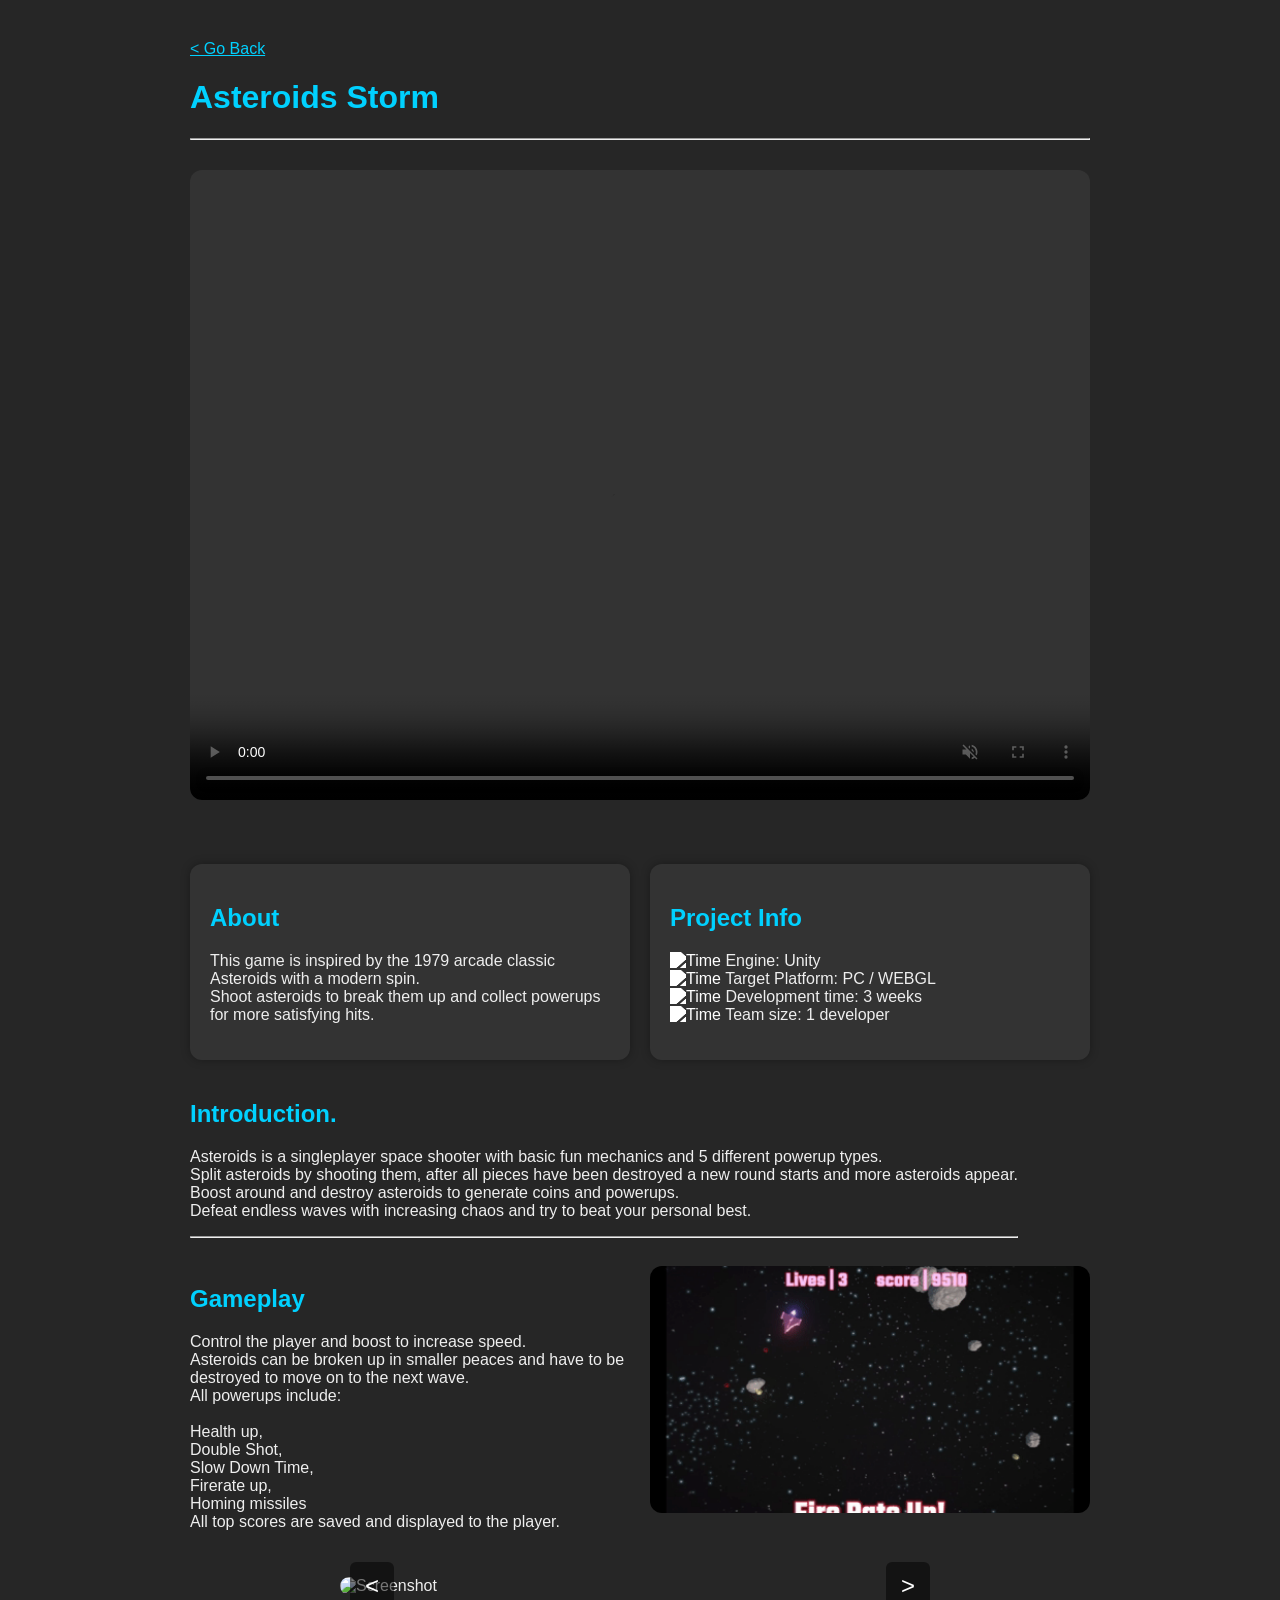
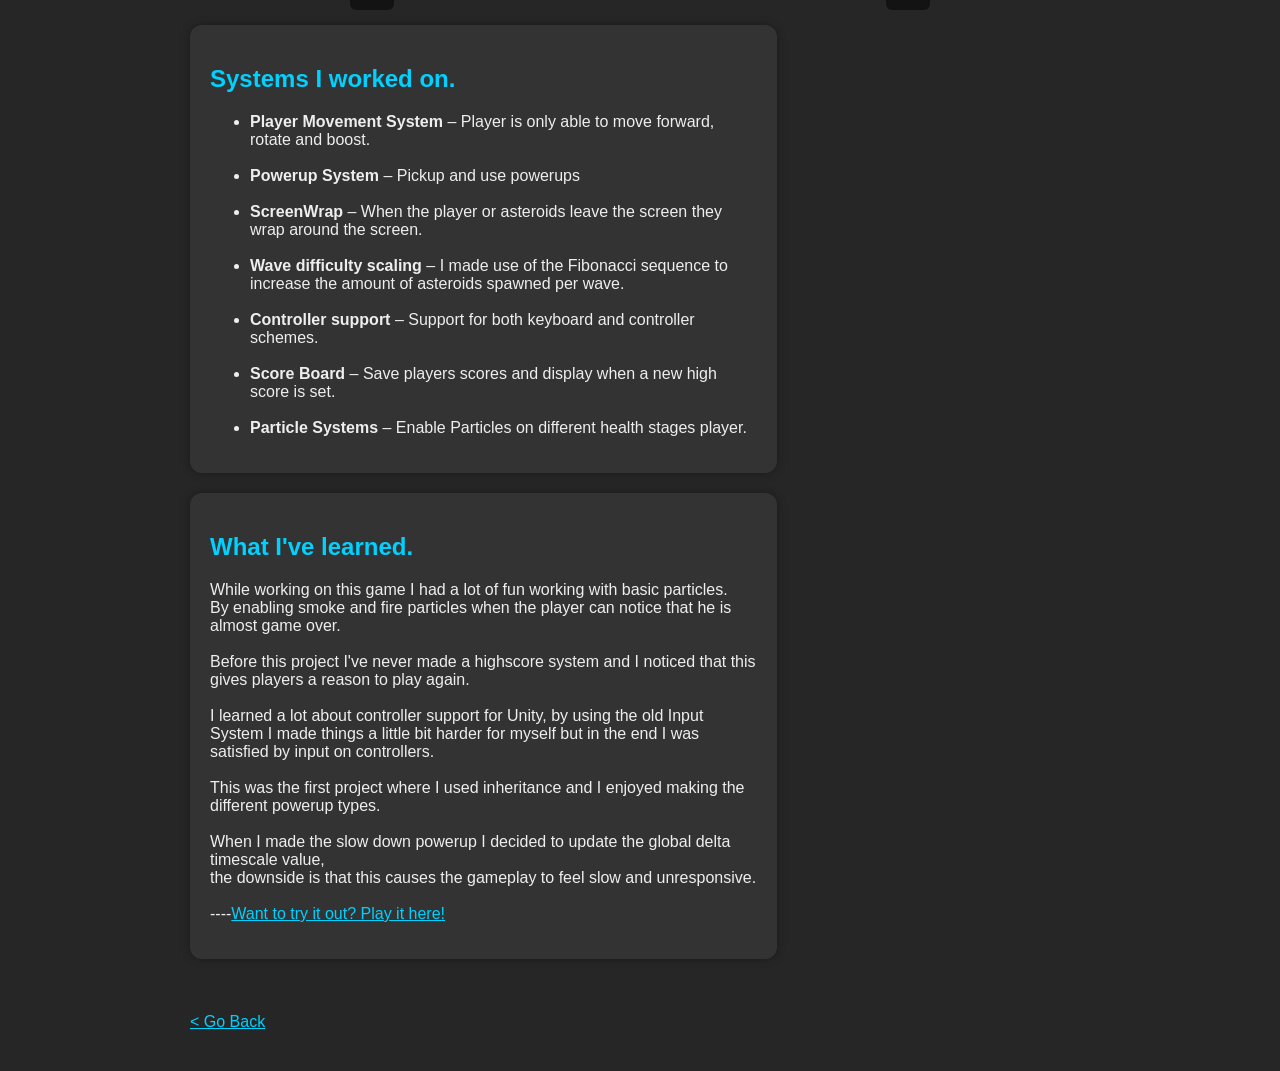
==== asteroidsPage.html @ 8ec0b52b "test" ====
<!DOCTYPE html>
<html lang="nl">

<head>
    <meta charset="UTF-8">
    <meta-name viewport="width=device-width, initial-scale=1.0">
        <title>Project –Asteroids Storm</title>
        <link rel="stylesheet" href="style.css">
</head>

<body>

    <div style="padding:40px; max-width:900px; margin:auto;">
        <a href="index.html" style="color:#00d1ff;">
            < Go Back</a>

                <h1 style="color:#00d1ff;">Asteroids Storm</h1>
                <hr>

                <!-- Hero Image -->
                <div class="hero-image">
                    <div style="text-align:center; margin: 30px 0;">
                        <video width="1200" height="630" autoplay muted loop playsinline controls
                            style="border-radius:12px; max-width:100%;">
                            <source src="assets/images/Games/Asteroids/AsteroidsClip.mp4" type="video/mp4">
                            Your browser does not support the video tag.
                        </video>
                    </div>
                </div>
                <!-- Panels: About + Project Info -->
                <div style="
    display: flex; 
    flex-wrap: wrap; 
    gap: 20px; 
    margin-top: 30px;
">

                    <!-- About Panel -->
                    <div class="info-panels">

                        <div class="largePanel">
                            <h2 style="color:#00d1ff;">About</h2>
                            <p>
                                This game is inspired by the 1979 arcade classic Asteroids with a modern spin.
                                <br> Shoot asteroids to break them up and collect powerups for more satisfying hits.

                            </p>
                        </div>

                        <div class="largePanel">
                            <h2 style="color:#00d1ff;">Project Info</h2>
                            <p>
                                <img src="assets/images/Symbols/tools.svg" alt="Time" class="meta-icon"> Engine:
                                Unity<br>
                                                                <img src="assets/images/Symbols/upload-svgrepo-com.svg" alt="Time" class="meta-icon"> Target Platform: PC / WEBGL<br>

                                <img src="assets/images/Symbols/clock.svg" alt="Time" class="meta-icon"> Development
                                time: 3
                                weeks<br>
                                <img src="assets/images/Symbols/team.svg" alt="Time" class="meta-icon"> Team size: 1
                                developer
                            </p>
                        </div>
                    </div>
                    <!-- Introductie -->
                    <div>
                        <h2 style="color:#00d1ff;">Introduction.</h2>
                        <p>
                            Asteroids is a singleplayer space shooter with basic fun mechanics and 5 different powerup
                            types.
                            <br>
                            Split asteroids by shooting them, after all pieces have been destroyed a new round starts
                            and more asteroids appear.
                            <br>
                            Boost around and destroy asteroids to generate coins and powerups.

                            <br> Defeat endless waves with
                            increasing chaos and try to beat your personal best.
                            <br>
                        </p>
                        <hr>
                    </div>

                    <!-- Gameplay uitleg -->
                    <div class="gif">

                        <h2 style="color:#00d1ff;">Gameplay</h2>
                        <p>
                            Control the player and boost to increase speed.
                            <br>
                            Asteroids can be broken up in smaller peaces and have to be destroyed to move on to the next
                            wave.
                            <br>
                            All powerups include:
                            <br><br>
                            Health up,
                            <br>Double Shot,
                            <br>Slow Down Time,
                            <br>Firerate up,
                            <br>Homing missiles

                            <br>
                            All top scores are saved and displayed to the player.

                        </p>
                    </div>
                    <!-- Gameplay GIF -->

                    <div class="gif">
                        <img src="Video Project 9.gif" alt="Gameplay GIF"
                            style="width:100%; max-width:600px; border-radius:12px; margin-bottom:25px;">
                    </div>
                </div>
                <!-- Gameplay image list -->
                <div class="image-slider">
                    <button class="prev">&lt;</button>

                    <img src="assets/images/Games/Asteroids/Title.png" , alt="Screenshot" class="slider-image">

                    <button class="next">&gt;</button>
                    <script>
                        const images = [
                            "assets/images/Games/Asteroids/Gameplay.png",
                            "assets/images/Games/Asteroids/Powerups.png",
                            "assets/images/Games/Asteroids/Gameplay1.png",
                            "assets/images/Games/Asteroids/AsteroidsTumbnail.png",
                            "assets/images/Games/Asteroids/Title.png",];

                        let currentIndex = 0;

                        const sliderImage = document.querySelector(".slider-image");
                        const prevBtn = document.querySelector(".prev");
                        const nextBtn = document.querySelector(".next");

                        prevBtn.addEventListener("click", () => {
                            currentIndex = (currentIndex - 1 + images.length) % images.length;
                            sliderImage.src = images[currentIndex];
                        });

                        nextBtn.addEventListener("click", () => {
                            currentIndex = (currentIndex + 1) % images.length;
                            sliderImage.src = images[currentIndex];
                        });
                    </script>

                </div>
                <!-- Systems -->
                <!-- Two-column layout: text left, images right -->
                <div class="two-column">

                    <!-- Left column: stacked panels -->
                    <div class="text-column">
                        <div class="largePanel">
                            <h2 style="color:#00d1ff;">Systems I worked on.</h2>
                            <ul>
                                <li><strong>Player Movement System</strong> – Player is only able to move forward,
                                    rotate and boost.</li>
                                <br><li><strong>Powerup System</strong> – Pickup and use powerups</li>
                                <br><li><strong>ScreenWrap</strong> – When the player or asteroids leave the screen they
                                    wrap around the screen.</li>
                                
                                <br>    <li><strong>Wave difficulty scaling</strong> – I made use of the Fibonacci sequence to increase the amount of asteroids spawned per wave.
                                </li>
                                <br>
                                <li><strong>Controller support</strong> – Support for both keyboard and controller
                                    schemes.</li>
                                <br><li><strong>Score Board</strong> – Save players scores and display when a new high score
                                    is set.
                                </li>
                                <br>
                                <li><strong>Particle Systems</strong> – Enable Particles on different health stages
                                    player.</li>

                            </ul>
                        </div>

                        <div class="largePanel">
                            <h2 style="color:#00d1ff;">What I've learned.</h2>
                            <p>
                                While working on this game I had a lot of fun working with basic particles.
                                <br> By enabling smoke and fire particles when the player can notice that he is almost
                                game over.
                                <br><br> Before this project I've never made a highscore system and I noticed that this
                                gives players a reason to play again.
                                <br><br> I learned a lot about controller support for Unity, by using the old Input System I
                                made things a little bit harder for myself but in the end I was satisfied by input on
                                controllers.
                                <br><br> This was the first project where I used inheritance and I enjoyed making the
                                different powerup types.
                                <br><br> When I made the slow down powerup I decided to update the global delta timescale value,
                                <br>the downside is that this causes the gameplay to feel slow and unresponsive.
                                <br>
                                <br>
                                ----<a style="color: #00d1ff;" href="https://neennick02.itch.io/asteroid-storm"
                                    target="_blank">Want to try it out? Play it here!
                                    </a>
                            </p>
                        </div>
                    </div>

                    <!-- Right column: images/screenshots -->
                    <div class="image-column">


                        <img src="assets/images/Games/Asteroids/Gameplay.png" alt="" class="lightbox-trigger">
                        <img src="assets/images/Games/Asteroids/DeadGIF.gif" alt="" class="lightbox-trigger">
                        <img src="assets/images/Games/Asteroids/Powerups.png" alt="" class="lightbox-trigger">
                        <img src="assets/images/Games/Asteroids/Gameplay1.png" alt="" class="lightbox-trigger">



                    </div>

                    <!-- Fullscreen overlay (one for all images) -->
                    <div id="lightbox-overlay" onclick="closeLightbox()">
                        <img id="lightbox-image" src="" alt="">
                    </div>

                </div>
                <br>
                <br><br>
                <a href="index.html" style="color:#00d1ff;">
                    < Go Back</a>
    </div>
    <script>
        const lightboxTriggers = document.querySelectorAll('.lightbox-trigger');
        const overlay = document.getElementById('lightbox-overlay');
        const lightboxImage = document.getElementById('lightbox-image');

        lightboxTriggers.forEach(img => {
            img.addEventListener('click', () => {
                lightboxImage.src = img.src;  // load clicked image
                overlay.style.display = 'flex'; // show fullscreen
            });
        });

        function closeLightbox() {
            overlay.style.display = 'none';
        }
    </script>
</body>

</html>
---- style.css ----
body {
    font-family: Arial, sans-serif;
    margin: 0;
    background-color: #262626;
    color: #eee;
}

header {
    background: #3d3d3d;
    padding: 20px;
}

nav a {
    margin-right: 15px;
    color: #00d1ff;
    text-decoration: none;
}

section {
    padding: 40px;
}
.project-grid {
    display: grid;
    gap: 55px;
    grid-template-columns: repeat(3, 1fr);
    margin-top: 30px;
}

/* Tablet */
@media (max-width: 1024px) {
    .project-grid {
        grid-template-columns: repeat(2, 1fr);
    }
}

/* Mobile */
@media (max-width: 768px) {
    .project-grid {
        grid-template-columns: 1fr;
    }
}

.project-card {
    background: #3d3d3d;
    border-radius: 12px;
    overflow: hidden;
    text-decoration: none;
    color: #ffffff;
    transition: transform 0.2s ease, box-shadow 0.2s ease;
}

.project-card:hover {
    transform: translateY(-5px);
    box-shadow: 0 10px 20px rgba(0,0,0,0.3);
}

.project-card img {
    width: 100%;
    height: 400px;
    object-fit: cover;
}

.project-info {
    padding: 15px;
}

.project-info h3 {
    margin: 0 0 10px;
    color: #00d1ff;
}

.project-tags {
    margin-top: 10px;
    display: flex;
    gap: 8px;
    flex-wrap: wrap;
}

.project-tags span {
    background: #333;
    color: #00d1ff;
    padding: 4px 8px;
    border-radius: 6px;
    font-size: 12px;
}
.social-icon {
    width: 50px;
    height: 50px;
    object-fit: contain;
    transition: transform 0.2s ease;
}
.social-icon-1 {
        width: 50px;
    height: 50px;
    object-fit: contain;
    transition: transform 0.2s ease;
        filter: brightness(0) invert(1);  /* maakt iconen wit */
}

.social-icon:hover {
    transform: scale(1.1);
}
.socials a {
    text-decoration: none;
}

.socials {
    display: flex;
    gap: 20px;
    align-items: center;
}
.project-meta {
    display: flex;
    flex-direction: row;        
    justify-content: space-between;
    align-items: center;        
    background: rgba(0, 0, 0, 0.4);
    padding: 8px 12px;
    backdrop-filter: blur(4px);
    gap: 12px;                  
}

.meta-item {
    display: flex;
    flex-direction: row;
    align-items: center;
    gap: 6px;
}

.meta-item img {
    width: 16px;
    height: 16px;
    opacity: 0.9;
}

.meta-item span {
    font-size: 12px;
    color: #ccc;
}
.meta-icon {
    width: 16px;
    height: 16px;
    filter: brightness(0) invert(1);  /* maakt iconen wit */
}
@media (max-width: 768px) {
    .project-grid {
        grid-template-columns: 1fr; /* 1 project per rij */
    }
}
.hero-image {
  text-align: center;
  margin-bottom: 20px;
}

.hero-image img {
  width: 100%;
  max-width: 600px;
  border-radius: 12px;
  display: inline-block;
}
.info-panels {
    display: flex;
    flex-wrap: wrap;
    gap: 20px;
    margin-top: 30px;
}

/* Individuele Panel */
.panel {
    flex: 1;
    background: #333;
    padding: 20px;
    border-radius: 12px;
    box-shadow: 0 0 10px rgba(0,0,0,0.3);
}
.panel h2 {
    margin-top: 0;
}

.largePanel
{
    flex: 1;
    background: #333;
    padding: 20px;
    border-radius: 12px;
    box-shadow: 0 0 10px rgba(0,0,0,0.3);
}
.full-width {
    width: 100vw;        /* full viewport width */
    margin: 0;
    padding: 20px;       /* optional spacing */
    box-sizing: border-box;
}
.full-width-panel{
    width: 100%;
    background: #333;
    padding: 20px;
    border-radius: 12px;
    box-shadow: 0 0 10px rgba(0,0,0,0.3);
    margin-bottom: 30px;
}
.full-width-panel h2 {
    margin-top: 0;
}
.gif{
    flex: 1;
}

.two-column {
    display: flex;
    flex-wrap: wrap;  /* stacked on mobile */
    gap: 20px;
    margin-top: 30px;
}

/* Left column: text panels */
.text-column {
    flex: 2;          /* 2/3 width */
    display: flex;
    flex-direction: column;
    gap: 20px;
}

/* Right column: images */
.image-column {
    flex: 1;          /* 1/3 width */
    display: flex;
    flex-direction: column;
    gap: 15px;
}

.side-image {
    width: 100%;
    border-radius: 12px;
    object-fit: cover;
}

/* Responsive for smaller screens */
@media (max-width: 768px) {
    .two-column {
        flex-direction: column;
    }
}
.image-slider {
    position: relative;
    max-width: 600px;
    margin: 30px auto;
}

.slider-image {
    width: 100%;
    border-radius: 12px;
    display: block;
}

.image-slider button {
    position: absolute;
    top: 50%;
    transform: translateY(-50%);
    background: rgba(0,0,0,0.5);
    color: #fff;
    border: none;
    font-size: 24px;
    padding: 10px 15px;
    cursor: pointer;
    border-radius: 6px;
    user-select: none;
}

.image-slider .prev {
    left: 10px;
}

.image-slider .next {
    right: 10px;
}
#lightbox-overlay {
    display: none;       /* hide initially */
    position: fixed;
    top: 0; left: 0;
    width: 100%; height: 100%;
    background: rgba(0,0,0,0.9);
    justify-content: center;
    align-items: center;
    z-index: 9999;
    cursor: pointer;
}

#lightbox-overlay img {
    max-width: 95%;
    max-height: 95%;
    border-radius: 12px;
}

/* Make small images clickable */
.lightbox-trigger {
    width: 100%;
    max-width: 280px; /* or adjust */
    margin-bottom: 15px;
    border-radius: 12px;
    cursor: pointer;
}
/* Start hidden to the right */
.page-enter {
  transform: translateX(100%);
  opacity: 0;
}

/* Slide in */
.page-enter-active {
  transform: translateX(0);
  opacity: 1;
  transition: transform 0.5s ease, opacity 0.5s ease;
}

/* Slide out to left */
.page-exit {
  transform: translateX(0);
  opacity: 1;
}

.page-exit-active {
  transform: translateX(-100%);
  opacity: 0;
  transition: transform 0.5s ease, opacity 0.5s ease;
}
.page-exit-forward {
  transform: translateX(0);
  opacity: 1;
}

.page-exit-forward-active {
  transform: translateX(-100%);
  opacity: 0;
  transition: transform 0.5s ease, opacity 0.5s ease;
}

.page-enter-forward {
  transform: translateX(100%);
  opacity: 0;
}

.page-enter-forward-active {
  transform: translateX(0);
  opacity: 1;
  transition: transform 0.5s ease, opacity 0.5s ease;
}

/* Backward slide (left → right) */
.page-exit-backward {
  transform: translateX(0);
  opacity: 1;
}

.page-exit-backward-active {
  transform: translateX(100%);
  opacity: 0;
  transition: transform 0.5s ease, opacity 0.5s ease;
}

.page-enter-backward {
  transform: translateX(-100%);
  opacity: 0;
}

.page-enter-backward-active {
  transform: translateX(0);
  opacity: 1;
  transition: transform 0.5s ease, opacity 0.5s ease;
}
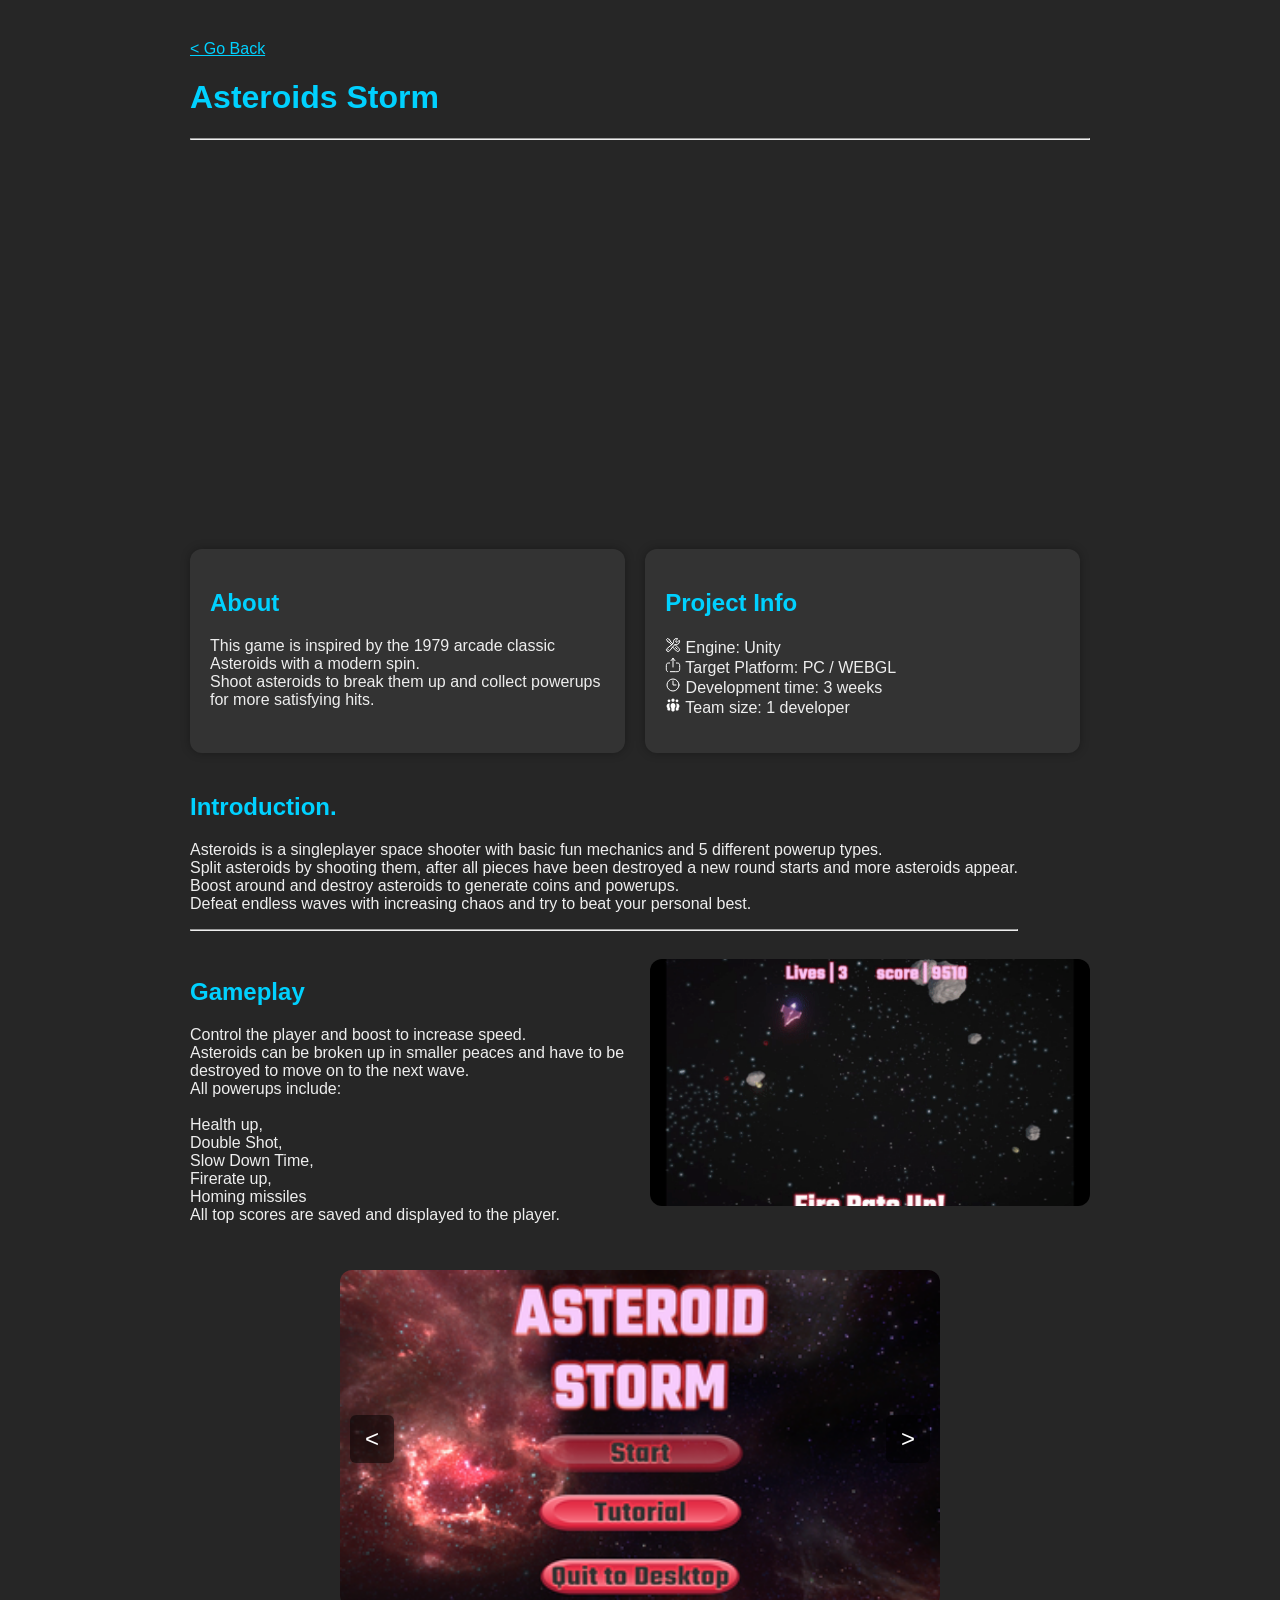
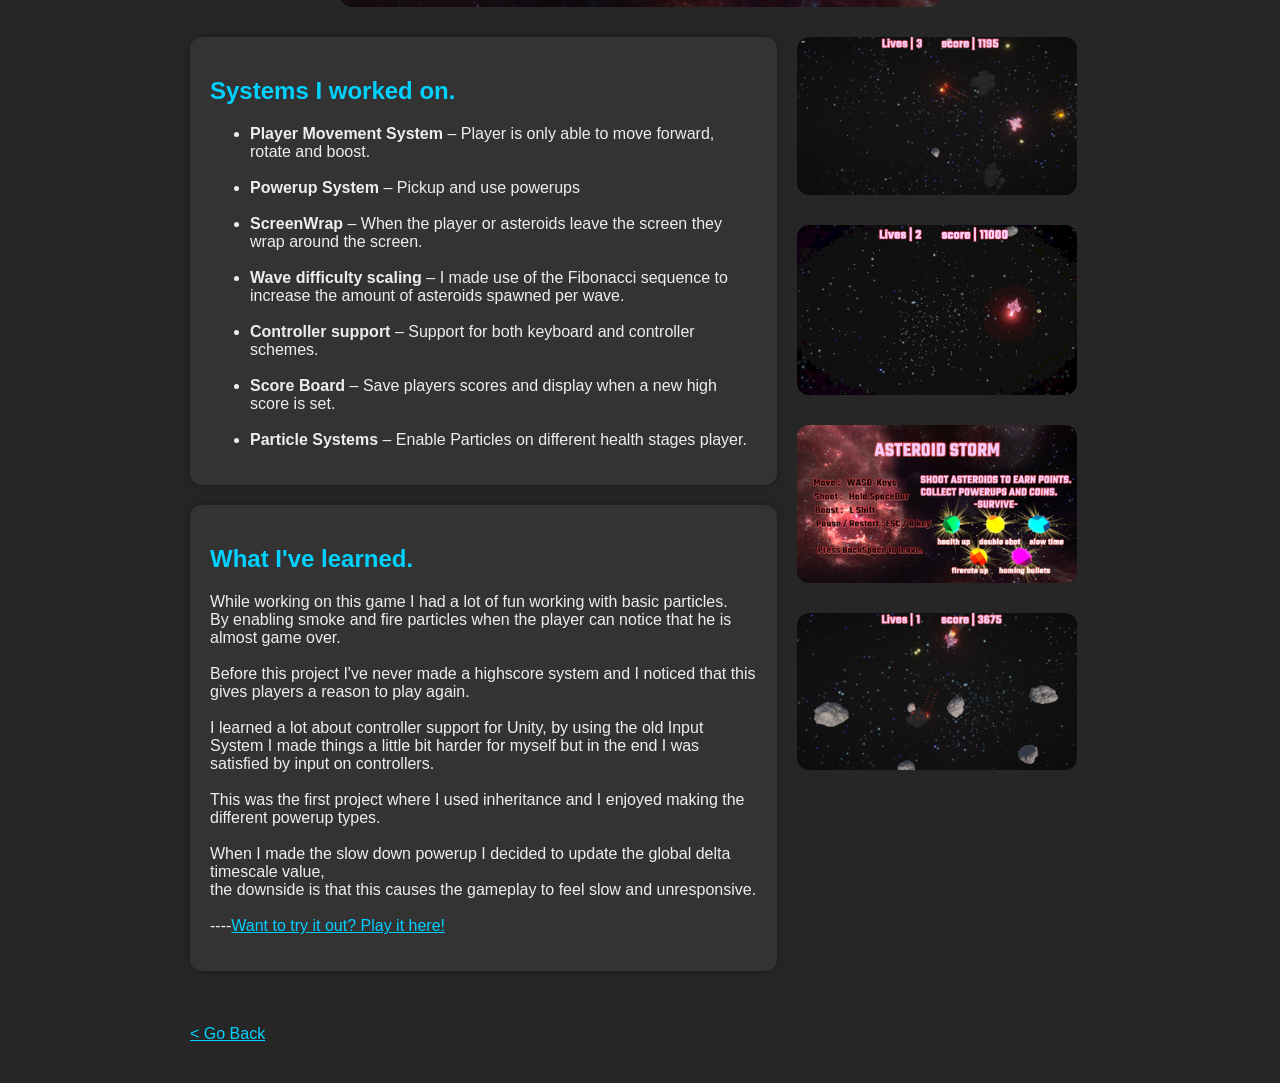
==== commit b2cb05c6: "add: pages" ====
--- a/asteroidsPage.html
+++ b/asteroidsPage.html
@@ -20,11 +20,12 @@
                 <!-- Hero Image -->
                 <div class="hero-image">
                     <div style="text-align:center; margin: 30px 0;">
-                        <video width="1200" height="630" autoplay muted loop playsinline controls
-                            style="border-radius:12px; max-width:100%;">
-                            <source src="assets/images/Games/Asteroids/AsteroidsClip.mp4" type="video/mp4">
-                            Your browser does not support the video tag.
-                        </video>
+                    <iframe width="560" height="315" src="https://www.youtube.com/embed/FDrKuuHNPZk?si=6rLmnaYj3oqMlgsH" 
+                    title="YouTube video player" 
+                    frameborder="0" allow="accelerometer; 
+                    autoplay; clipboard-write; encrypted-media; 
+                    gyroscope; picture-in-picture; web-share" 
+                    referrerpolicy="strict-origin-when-cross-origin" allowfullscreen></iframe>
                     </div>
                 </div>
                 <!-- Panels: About + Project Info -->
